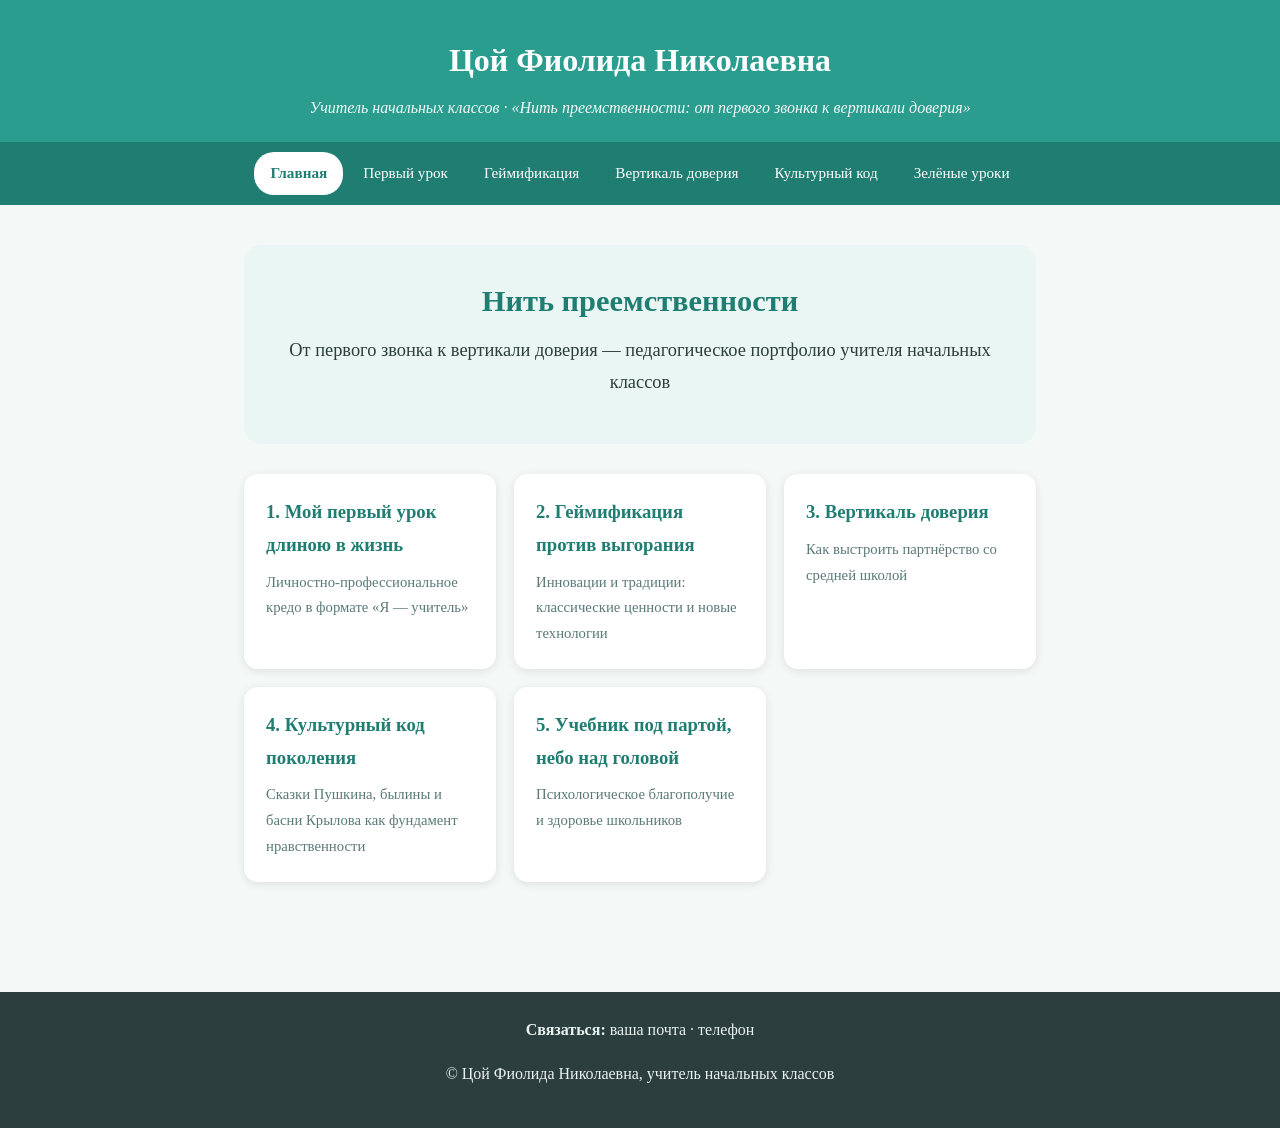
==== index.html @ 8aa5bfe3 "Add files via upload" ====
<!DOCTYPE html>
<html lang="ru">
<head>
<meta charset="utf-8">
<meta name="viewport" content="width=device-width, initial-scale=1">
<title>Главная</title>
<link rel="stylesheet" href="style.css">
</head>
<body>
<header id="top">
<h1>Цой Фиолида Николаевна</h1>
<div class="motto">Учитель начальных классов &middot; «Нить преемственности: от первого звонка к вертикали доверия»</div>
</header>
<nav>
<a href="index.html" class="active">Главная</a>
<a href="blok1.html">Первый урок</a>
<a href="blok2.html">Геймификация</a>
<a href="blok3.html">Вертикаль доверия</a>
<a href="blok4.html">Культурный код</a>
<a href="blok5.html">Зелёные уроки</a>
</nav>
<main>

<div class="hero">
<h2>Нить преемственности</h2>
<p style="font-size:1.15em">От первого звонка к вертикали доверия — педагогическое портфолио учителя начальных классов</p>
</div>
<div class="cards"><a class="card" href="blok1.html"><h3>1. Мой первый урок длиною в жизнь</h3><p>Личностно-профессиональное кредо в формате «Я — учитель»</p></a><a class="card" href="blok2.html"><h3>2. Геймификация против выгорания</h3><p>Инновации и традиции: классические ценности и новые технологии</p></a><a class="card" href="blok3.html"><h3>3. Вертикаль доверия</h3><p>Как выстроить партнёрство со средней школой</p></a><a class="card" href="blok4.html"><h3>4. Культурный код поколения</h3><p>Сказки Пушкина, былины и басни Крылова как фундамент нравственности</p></a><a class="card" href="blok5.html"><h3>5. Учебник под партой, небо над головой</h3><p>Психологическое благополучие и здоровье школьников</p></a></div>
</main>
<footer>
<p><b>Связаться:</b> ваша почта &middot; телефон</p>
<p>&copy; Цой Фиолида Николаевна, учитель начальных классов</p>
</footer>
</body>
</html>
---- style.css ----
*{margin:0;padding:0;box-sizing:border-box}
body{font-family:'Segoe UI',Georgia,serif;background:#f4f9f8;color:#2c3e3d;line-height:1.75}
header{background:#2a9d8f;color:#fff;padding:32px 24px 20px;text-align:center}
header h1{font-size:2em;margin-bottom:6px}
header .motto{font-style:italic;opacity:.95}
nav{background:#1f7d72;display:flex;flex-wrap:wrap;justify-content:center;gap:4px;padding:10px}
nav a{color:#fff;text-decoration:none;padding:8px 16px;border-radius:20px;font-size:.95em}
nav a:hover{background:#17655c}
nav a.active{background:#fff;color:#1f7d72;font-weight:600}
main{max-width:840px;margin:0 auto;padding:40px 24px}
h2{color:#1f7d72;font-size:1.9em;margin-bottom:6px}
.subtitle{color:#5a7a77;font-style:italic;margin-bottom:28px}
p{margin-bottom:16px}
blockquote{background:#eaf6f4;border-left:5px solid #2a9d8f;padding:16px 20px;margin:22px 0;border-radius:8px;font-style:italic}
.micro{background:#fdf0e6;border-left:5px solid #e76f51;padding:16px 20px;margin:22px 0;border-radius:8px}
.micro b{color:#c25432}
ul.game{list-style:none;margin:18px 0}
ul.game li{background:#fff;margin:10px 0;padding:12px 16px;border-radius:10px;box-shadow:0 1px 4px rgba(0,0,0,.08)}
.gallery{display:grid;grid-template-columns:repeat(auto-fit,minmax(220px,1fr));gap:14px;margin:24px 0}
.gallery img{width:100%;border-radius:10px;box-shadow:0 2px 8px rgba(0,0,0,.15);display:block}
.gallery figcaption{font-size:.85em;color:#5a7a77;text-align:center;margin-top:6px}
.up{display:inline-block;margin:28px 12px 10px 0;color:#2a9d8f;text-decoration:none;font-weight:600}
footer{background:#2c3e3d;color:#e8f3f1;text-align:center;padding:24px;margin-top:40px}
.cards{display:grid;grid-template-columns:repeat(auto-fit,minmax(240px,1fr));gap:18px;margin:30px 0}
.card{background:#fff;border-radius:14px;padding:22px;box-shadow:0 2px 10px rgba(0,0,0,.1);text-decoration:none;color:inherit;transition:.2s}
.card:hover{transform:translateY(-4px);box-shadow:0 6px 16px rgba(42,157,143,.25)}
.card h3{color:#1f7d72;margin-bottom:8px}
.card p{font-size:.92em;margin:0;color:#5a7a77}
.hero{background:#eaf6f4;border-radius:16px;padding:30px;text-align:center;margin-bottom:30px}
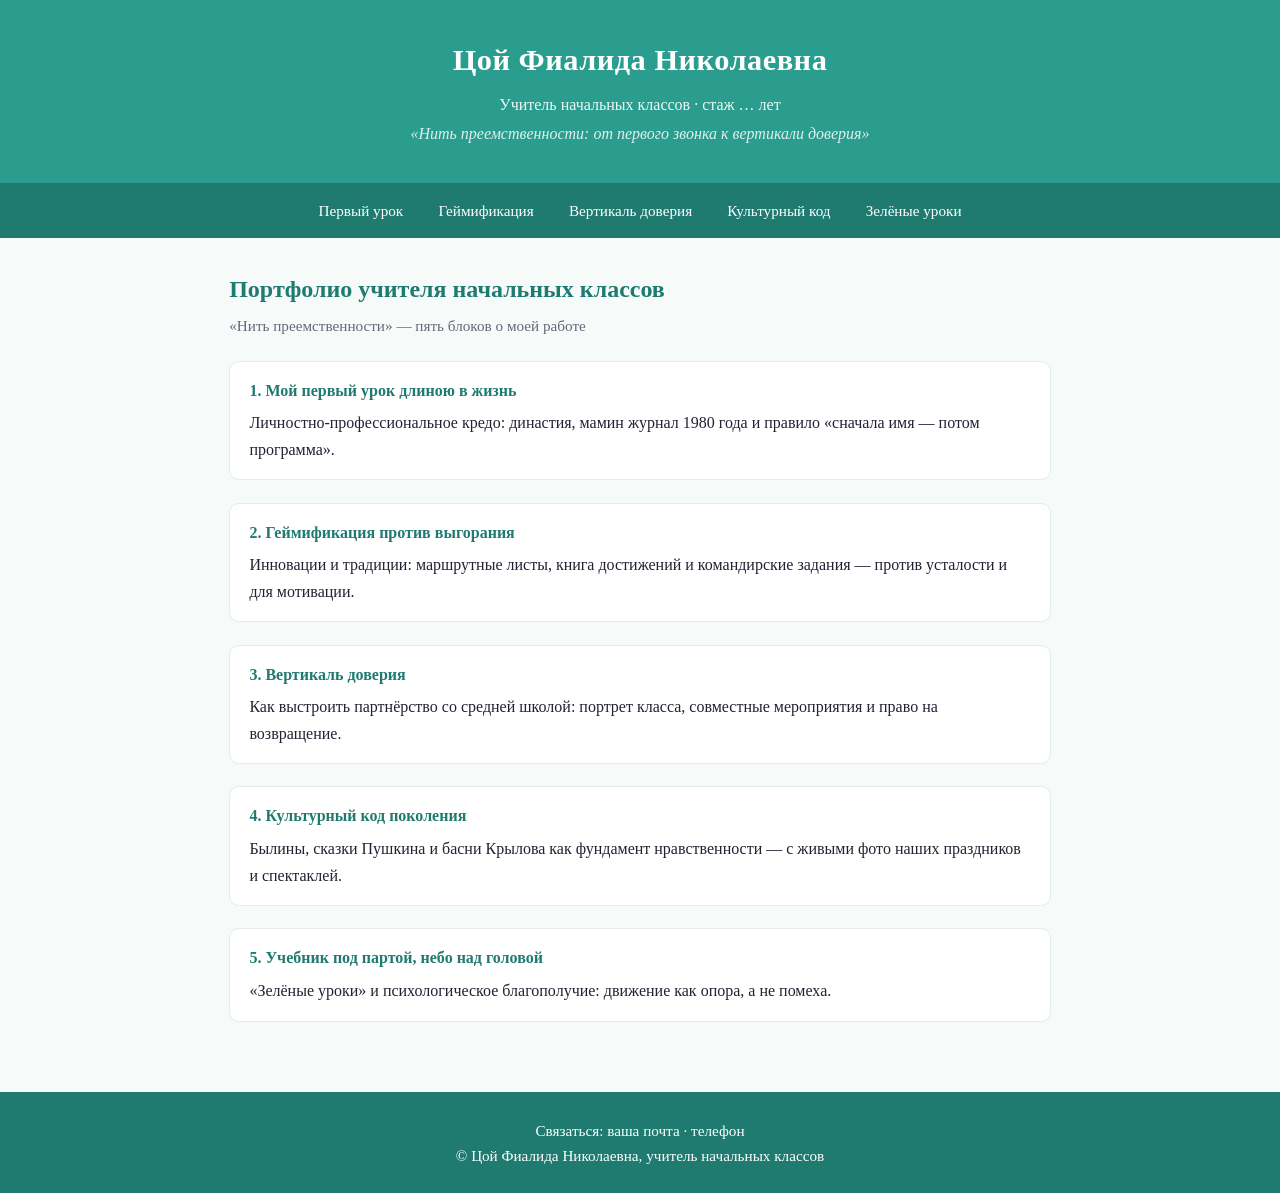
==== commit 095a0a9c: "Add files via upload" ====
--- a/index.html
+++ b/index.html
@@ -1,35 +1,22 @@
 <!DOCTYPE html>
-<html lang="ru">
-<head>
-<meta charset="utf-8">
-<meta name="viewport" content="width=device-width, initial-scale=1">
-<title>Главная</title>
-<link rel="stylesheet" href="style.css">
-</head>
-<body>
-<header id="top">
-<h1>Цой Фиолида Николаевна</h1>
-<div class="motto">Учитель начальных классов &middot; «Нить преемственности: от первого звонка к вертикали доверия»</div>
-</header>
-<nav>
-<a href="index.html" class="active">Главная</a>
-<a href="blok1.html">Первый урок</a>
-<a href="blok2.html">Геймификация</a>
-<a href="blok3.html">Вертикаль доверия</a>
-<a href="blok4.html">Культурный код</a>
-<a href="blok5.html">Зелёные уроки</a>
-</nav>
-<main>
-
-<div class="hero">
-<h2>Нить преемственности</h2>
-<p style="font-size:1.15em">От первого звонка к вертикали доверия — педагогическое портфолио учителя начальных классов</p>
-</div>
-<div class="cards"><a class="card" href="blok1.html"><h3>1. Мой первый урок длиною в жизнь</h3><p>Личностно-профессиональное кредо в формате «Я — учитель»</p></a><a class="card" href="blok2.html"><h3>2. Геймификация против выгорания</h3><p>Инновации и традиции: классические ценности и новые технологии</p></a><a class="card" href="blok3.html"><h3>3. Вертикаль доверия</h3><p>Как выстроить партнёрство со средней школой</p></a><a class="card" href="blok4.html"><h3>4. Культурный код поколения</h3><p>Сказки Пушкина, былины и басни Крылова как фундамент нравственности</p></a><a class="card" href="blok5.html"><h3>5. Учебник под партой, небо над головой</h3><p>Психологическое благополучие и здоровье школьников</p></a></div>
-</main>
-<footer>
-<p><b>Связаться:</b> ваша почта &middot; телефон</p>
-<p>&copy; Цой Фиолида Николаевна, учитель начальных классов</p>
-</footer>
-</body>
-</html>+<html lang="ru"><head><meta charset="utf-8">
+<meta name="viewport" content="width=device-width,initial-scale=1">
+<title>Портфолио — Нить преемственности</title><link rel="stylesheet" href="style.css"></head><body>
+<header class="site"><h1>Цой Фиалида Николаевна</h1>
+<p class="sub">Учитель начальных классов · стаж … лет</p>
+<p class="motto">«Нить преемственности: от первого звонка к вертикали доверия»</p></header>
+<nav class="main"><a href="blok1.html">Первый урок</a><a href="blok2.html">Геймификация</a><a href="blok3.html">Вертикаль доверия</a><a href="blok4.html">Культурный код</a><a href="blok5.html">Зелёные уроки</a></nav>
+<main><h2>Портфолио учителя начальных классов</h2>
+<h3 class="tag">«Нить преемственности» — пять блоков о моей работе</h3>
+<div class="case"><b class="t">1. Мой первый урок длиною в жизнь</b>
+Личностно-профессиональное кредо: династия, мамин журнал 1980 года и правило «сначала имя — потом программа».</div>
+<div class="case"><b class="t">2. Геймификация против выгорания</b>
+Инновации и традиции: маршрутные листы, книга достижений и командирские задания — против усталости и для мотивации.</div>
+<div class="case"><b class="t">3. Вертикаль доверия</b>
+Как выстроить партнёрство со средней школой: портрет класса, совместные мероприятия и право на возвращение.</div>
+<div class="case"><b class="t">4. Культурный код поколения</b>
+Былины, сказки Пушкина и басни Крылова как фундамент нравственности — с живыми фото наших праздников и спектаклей.</div>
+<div class="case"><b class="t">5. Учебник под партой, небо над головой</b>
+«Зелёные уроки» и психологическое благополучие: движение как опора, а не помеха.</div>
+</main></main><footer class="site">Связаться: ваша почта · телефон<br>
+© Цой Фиалида Николаевна, учитель начальных классов</footer></body></html>
--- a/style.css
+++ b/style.css
@@ -1,29 +1,28 @@
-*{margin:0;padding:0;box-sizing:border-box}
-body{font-family:'Segoe UI',Georgia,serif;background:#f4f9f8;color:#2c3e3d;line-height:1.75}
-header{background:#2a9d8f;color:#fff;padding:32px 24px 20px;text-align:center}
-header h1{font-size:2em;margin-bottom:6px}
-header .motto{font-style:italic;opacity:.95}
-nav{background:#1f7d72;display:flex;flex-wrap:wrap;justify-content:center;gap:4px;padding:10px}
-nav a{color:#fff;text-decoration:none;padding:8px 16px;border-radius:20px;font-size:.95em}
-nav a:hover{background:#17655c}
-nav a.active{background:#fff;color:#1f7d72;font-weight:600}
-main{max-width:840px;margin:0 auto;padding:40px 24px}
-h2{color:#1f7d72;font-size:1.9em;margin-bottom:6px}
-.subtitle{color:#5a7a77;font-style:italic;margin-bottom:28px}
-p{margin-bottom:16px}
-blockquote{background:#eaf6f4;border-left:5px solid #2a9d8f;padding:16px 20px;margin:22px 0;border-radius:8px;font-style:italic}
-.micro{background:#fdf0e6;border-left:5px solid #e76f51;padding:16px 20px;margin:22px 0;border-radius:8px}
-.micro b{color:#c25432}
-ul.game{list-style:none;margin:18px 0}
-ul.game li{background:#fff;margin:10px 0;padding:12px 16px;border-radius:10px;box-shadow:0 1px 4px rgba(0,0,0,.08)}
-.gallery{display:grid;grid-template-columns:repeat(auto-fit,minmax(220px,1fr));gap:14px;margin:24px 0}
-.gallery img{width:100%;border-radius:10px;box-shadow:0 2px 8px rgba(0,0,0,.15);display:block}
-.gallery figcaption{font-size:.85em;color:#5a7a77;text-align:center;margin-top:6px}
-.up{display:inline-block;margin:28px 12px 10px 0;color:#2a9d8f;text-decoration:none;font-weight:600}
-footer{background:#2c3e3d;color:#e8f3f1;text-align:center;padding:24px;margin-top:40px}
-.cards{display:grid;grid-template-columns:repeat(auto-fit,minmax(240px,1fr));gap:18px;margin:30px 0}
-.card{background:#fff;border-radius:14px;padding:22px;box-shadow:0 2px 10px rgba(0,0,0,.1);text-decoration:none;color:inherit;transition:.2s}
-.card:hover{transform:translateY(-4px);box-shadow:0 6px 16px rgba(42,157,143,.25)}
-.card h3{color:#1f7d72;margin-bottom:8px}
-.card p{font-size:.92em;margin:0;color:#5a7a77}
-.hero{background:#eaf6f4;border-radius:16px;padding:30px;text-align:center;margin-bottom:30px}
+
+:root{--teal:#2a9d8f;--teal-d:#1f7a70;--bg:#f6fbfa;--ink:#223;--acc:#e76f51}
+*{box-sizing:border-box;margin:0;padding:0}
+body{font-family:Georgia,serif;color:var(--ink);background:var(--bg);line-height:1.65}
+header.site{background:var(--teal);color:#fff;padding:2.2rem 1.2rem;text-align:center}
+header.site h1{font-size:1.9rem;letter-spacing:.5px}
+header.site p.sub{margin:.4rem 0 .2rem;opacity:.92}
+header.site p.motto{font-style:italic;opacity:.85}
+nav.main{background:var(--teal-d);display:flex;flex-wrap:wrap;justify-content:center;gap:.4rem;padding:.6rem}
+nav.main a{color:#fff;text-decoration:none;padding:.35rem .9rem;border-radius:20px;font-size:.95rem}
+nav.main a:hover,nav.main a.active{background:rgba(255,255,255,.22)}
+main{max-width:860px;margin:0 auto;padding:2rem 1.2rem 3rem}
+main h2{color:var(--teal-d);margin-bottom:.2rem}
+main h3.tag{font-weight:normal;color:#667;font-size:.95rem;margin-bottom:1.4rem}
+blockquote{border-left:4px solid var(--acc);background:#fff4ef;padding:.9rem 1.1rem;margin:1.4rem 0;border-radius:0 8px 8px 0;font-style:italic}
+.case{background:#fff;border:1px solid #e3ece9;border-radius:10px;padding:1rem 1.2rem;margin:1.4rem 0}
+.case b.t{display:block;color:var(--teal-d);margin-bottom:.4rem}
+ul.stars{list-style:none;margin:1rem 0}
+ul.stars li{padding:.3rem 0 .3rem 1.6rem;position:relative}
+ul.stars li:before{content:"★";color:var(--acc);position:absolute;left:0}
+figure{margin:1.6rem 0;text-align:center}
+figure img{max-width:100%;border-radius:10px;box-shadow:0 2px 10px rgba(0,0,0,.12)}
+figcaption{font-size:.88rem;color:#667;margin-top:.4rem}
+figure.row{display:grid;grid-template-columns:1fr 1fr;gap:.8rem}
+.up{display:block;text-align:center;margin-top:2rem;color:var(--teal-d);text-decoration:none}
+footer.site{background:var(--teal-d);color:#fff;text-align:center;padding:1.6rem 1rem;font-size:.95rem}
+footer.site a{color:#ffd9a0}
+@media(max-width:640px){figure.row{grid-template-columns:1fr}}
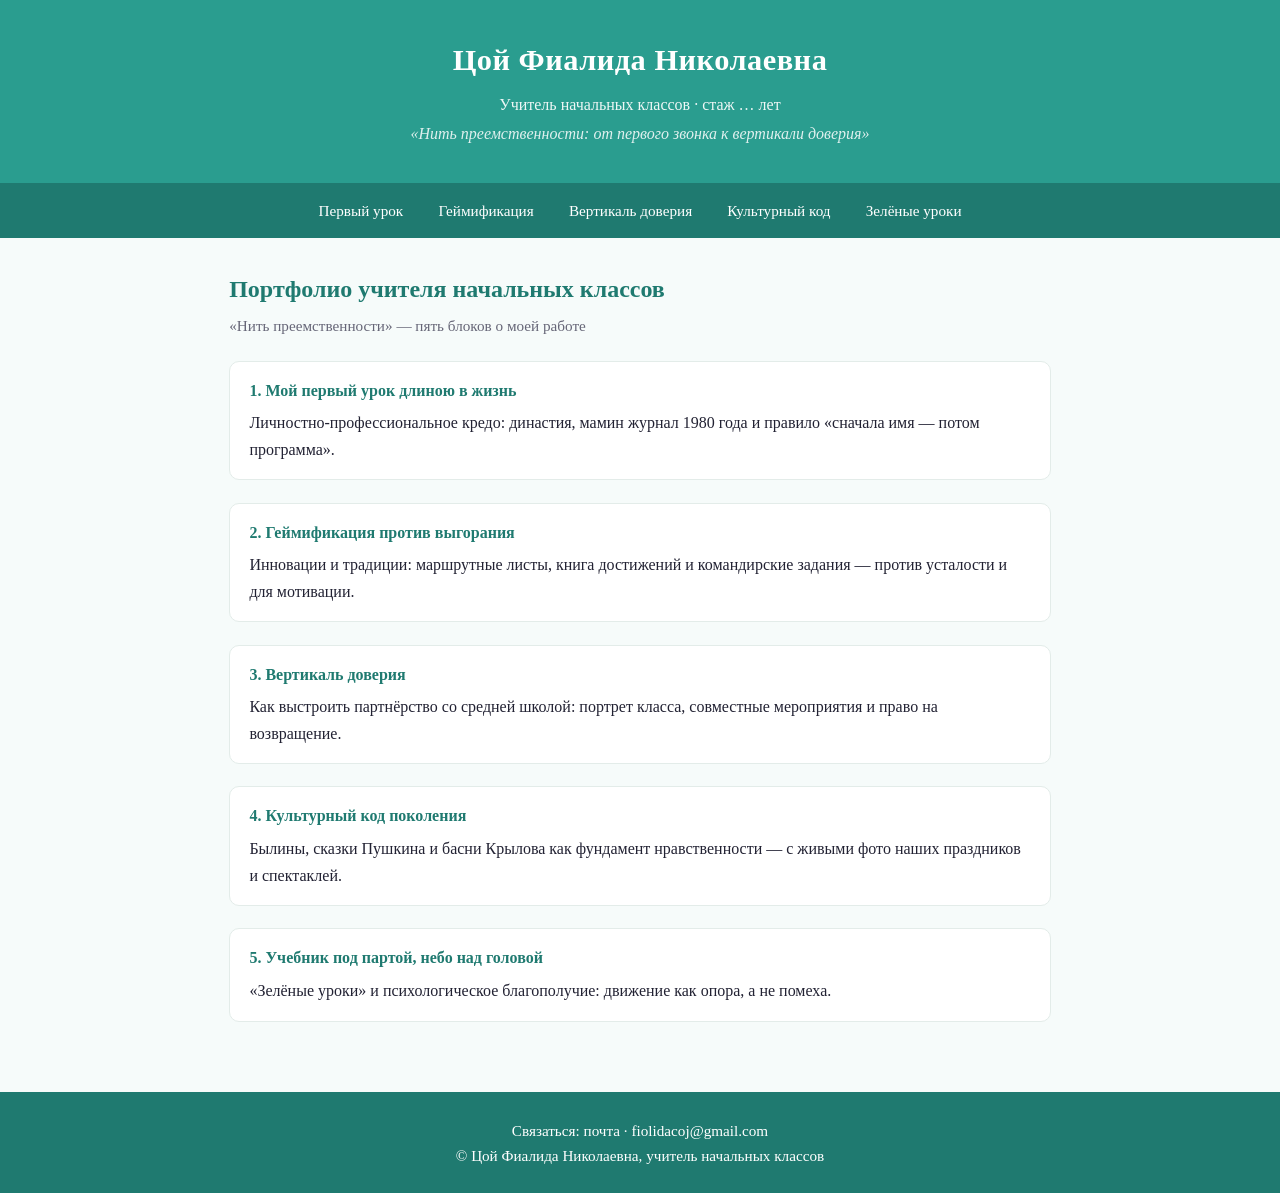
==== commit ab8eb249: "Update index.html" ====
--- a/index.html
+++ b/index.html
@@ -18,5 +18,5 @@
 Былины, сказки Пушкина и басни Крылова как фундамент нравственности — с живыми фото наших праздников и спектаклей.</div>
 <div class="case"><b class="t">5. Учебник под партой, небо над головой</b>
 «Зелёные уроки» и психологическое благополучие: движение как опора, а не помеха.</div>
-</main></main><footer class="site">Связаться: ваша почта · телефон<br>
-© Цой Фиалида Николаевна, учитель начальных классов</footer></body></html>+</main></main><footer class="site">Связаться:  почта · fiolidacoj@gmail.com<br>
+© Цой Фиалида Николаевна, учитель начальных классов</footer></body></html>
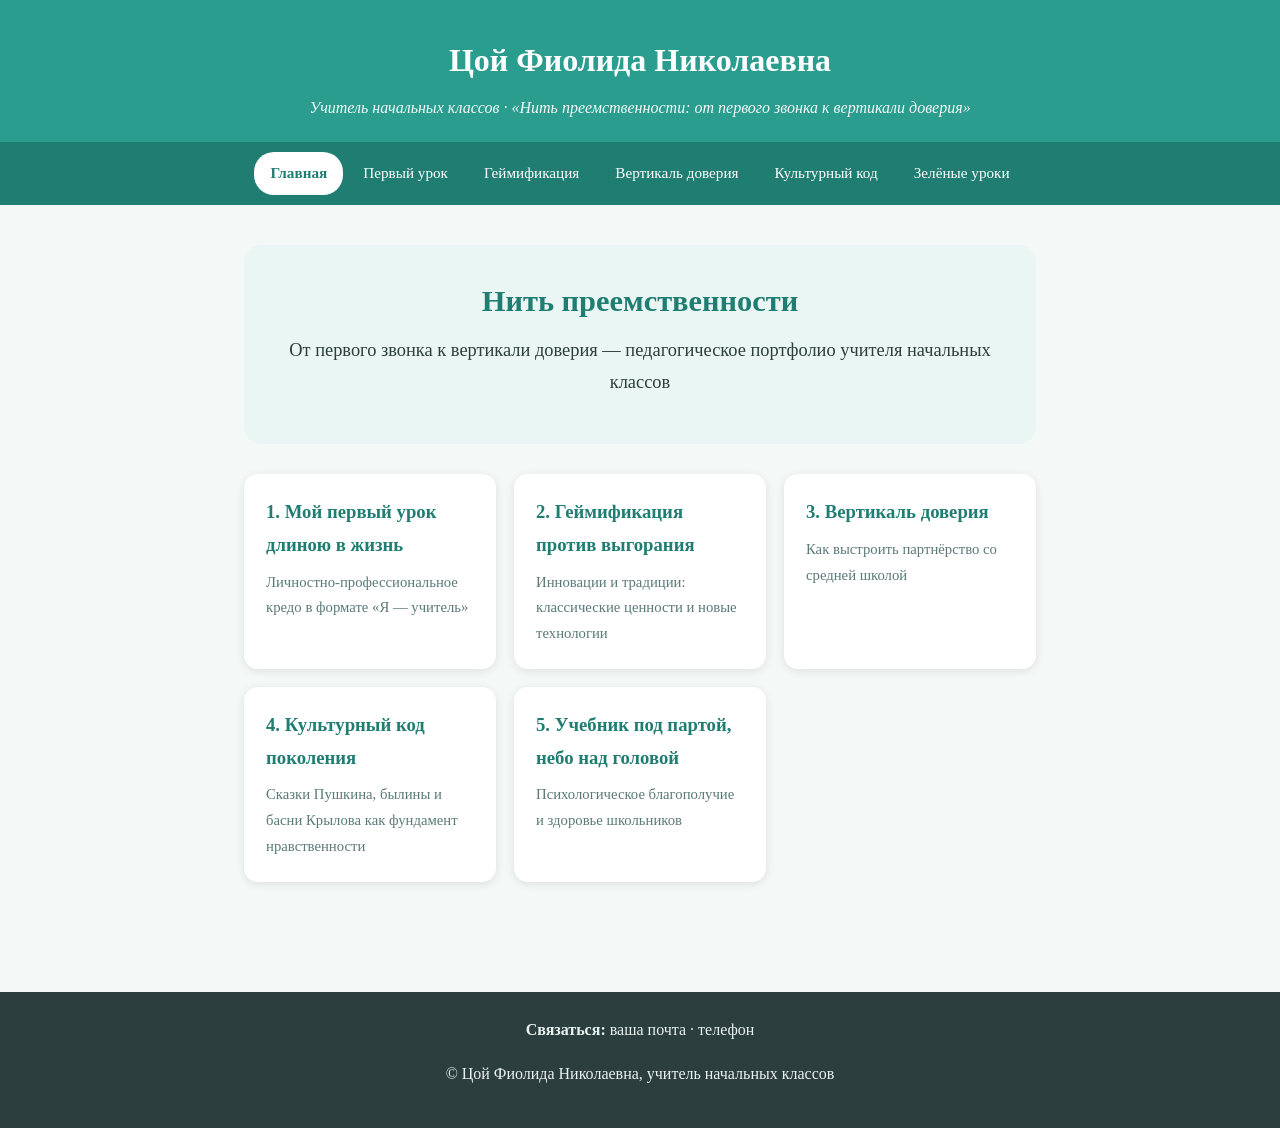
==== commit 1c6d8dd5: "Add files via upload" ====
--- a/index.html
+++ b/index.html
@@ -1,22 +1,35 @@
 <!DOCTYPE html>
-<html lang="ru"><head><meta charset="utf-8">
-<meta name="viewport" content="width=device-width,initial-scale=1">
-<title>Портфолио — Нить преемственности</title><link rel="stylesheet" href="style.css"></head><body>
-<header class="site"><h1>Цой Фиалида Николаевна</h1>
-<p class="sub">Учитель начальных классов · стаж … лет</p>
-<p class="motto">«Нить преемственности: от первого звонка к вертикали доверия»</p></header>
-<nav class="main"><a href="blok1.html">Первый урок</a><a href="blok2.html">Геймификация</a><a href="blok3.html">Вертикаль доверия</a><a href="blok4.html">Культурный код</a><a href="blok5.html">Зелёные уроки</a></nav>
-<main><h2>Портфолио учителя начальных классов</h2>
-<h3 class="tag">«Нить преемственности» — пять блоков о моей работе</h3>
-<div class="case"><b class="t">1. Мой первый урок длиною в жизнь</b>
-Личностно-профессиональное кредо: династия, мамин журнал 1980 года и правило «сначала имя — потом программа».</div>
-<div class="case"><b class="t">2. Геймификация против выгорания</b>
-Инновации и традиции: маршрутные листы, книга достижений и командирские задания — против усталости и для мотивации.</div>
-<div class="case"><b class="t">3. Вертикаль доверия</b>
-Как выстроить партнёрство со средней школой: портрет класса, совместные мероприятия и право на возвращение.</div>
-<div class="case"><b class="t">4. Культурный код поколения</b>
-Былины, сказки Пушкина и басни Крылова как фундамент нравственности — с живыми фото наших праздников и спектаклей.</div>
-<div class="case"><b class="t">5. Учебник под партой, небо над головой</b>
-«Зелёные уроки» и психологическое благополучие: движение как опора, а не помеха.</div>
-</main></main><footer class="site">Связаться:  почта · fiolidacoj@gmail.com<br>
-© Цой Фиалида Николаевна, учитель начальных классов</footer></body></html>
+<html lang="ru">
+<head>
+<meta charset="utf-8">
+<meta name="viewport" content="width=device-width, initial-scale=1">
+<title>Главная</title>
+<link rel="stylesheet" href="style.css">
+</head>
+<body>
+<header id="top">
+<h1>Цой Фиолида Николаевна</h1>
+<div class="motto">Учитель начальных классов &middot; «Нить преемственности: от первого звонка к вертикали доверия»</div>
+</header>
+<nav>
+<a href="index.html" class="active">Главная</a>
+<a href="blok1.html">Первый урок</a>
+<a href="blok2.html">Геймификация</a>
+<a href="blok3.html">Вертикаль доверия</a>
+<a href="blok4.html">Культурный код</a>
+<a href="blok5.html">Зелёные уроки</a>
+</nav>
+<main>
+
+<div class="hero">
+<h2>Нить преемственности</h2>
+<p style="font-size:1.15em">От первого звонка к вертикали доверия — педагогическое портфолио учителя начальных классов</p>
+</div>
+<div class="cards"><a class="card" href="blok1.html"><h3>1. Мой первый урок длиною в жизнь</h3><p>Личностно-профессиональное кредо в формате «Я — учитель»</p></a><a class="card" href="blok2.html"><h3>2. Геймификация против выгорания</h3><p>Инновации и традиции: классические ценности и новые технологии</p></a><a class="card" href="blok3.html"><h3>3. Вертикаль доверия</h3><p>Как выстроить партнёрство со средней школой</p></a><a class="card" href="blok4.html"><h3>4. Культурный код поколения</h3><p>Сказки Пушкина, былины и басни Крылова как фундамент нравственности</p></a><a class="card" href="blok5.html"><h3>5. Учебник под партой, небо над головой</h3><p>Психологическое благополучие и здоровье школьников</p></a></div>
+</main>
+<footer>
+<p><b>Связаться:</b> ваша почта &middot; телефон</p>
+<p>&copy; Цой Фиолида Николаевна, учитель начальных классов</p>
+</footer>
+</body>
+</html>
--- a/style.css
+++ b/style.css
@@ -1,28 +1,29 @@
-
-:root{--teal:#2a9d8f;--teal-d:#1f7a70;--bg:#f6fbfa;--ink:#223;--acc:#e76f51}
-*{box-sizing:border-box;margin:0;padding:0}
-body{font-family:Georgia,serif;color:var(--ink);background:var(--bg);line-height:1.65}
-header.site{background:var(--teal);color:#fff;padding:2.2rem 1.2rem;text-align:center}
-header.site h1{font-size:1.9rem;letter-spacing:.5px}
-header.site p.sub{margin:.4rem 0 .2rem;opacity:.92}
-header.site p.motto{font-style:italic;opacity:.85}
-nav.main{background:var(--teal-d);display:flex;flex-wrap:wrap;justify-content:center;gap:.4rem;padding:.6rem}
-nav.main a{color:#fff;text-decoration:none;padding:.35rem .9rem;border-radius:20px;font-size:.95rem}
-nav.main a:hover,nav.main a.active{background:rgba(255,255,255,.22)}
-main{max-width:860px;margin:0 auto;padding:2rem 1.2rem 3rem}
-main h2{color:var(--teal-d);margin-bottom:.2rem}
-main h3.tag{font-weight:normal;color:#667;font-size:.95rem;margin-bottom:1.4rem}
-blockquote{border-left:4px solid var(--acc);background:#fff4ef;padding:.9rem 1.1rem;margin:1.4rem 0;border-radius:0 8px 8px 0;font-style:italic}
-.case{background:#fff;border:1px solid #e3ece9;border-radius:10px;padding:1rem 1.2rem;margin:1.4rem 0}
-.case b.t{display:block;color:var(--teal-d);margin-bottom:.4rem}
-ul.stars{list-style:none;margin:1rem 0}
-ul.stars li{padding:.3rem 0 .3rem 1.6rem;position:relative}
-ul.stars li:before{content:"★";color:var(--acc);position:absolute;left:0}
-figure{margin:1.6rem 0;text-align:center}
-figure img{max-width:100%;border-radius:10px;box-shadow:0 2px 10px rgba(0,0,0,.12)}
-figcaption{font-size:.88rem;color:#667;margin-top:.4rem}
-figure.row{display:grid;grid-template-columns:1fr 1fr;gap:.8rem}
-.up{display:block;text-align:center;margin-top:2rem;color:var(--teal-d);text-decoration:none}
-footer.site{background:var(--teal-d);color:#fff;text-align:center;padding:1.6rem 1rem;font-size:.95rem}
-footer.site a{color:#ffd9a0}
-@media(max-width:640px){figure.row{grid-template-columns:1fr}}
+*{margin:0;padding:0;box-sizing:border-box}
+body{font-family:'Segoe UI',Georgia,serif;background:#f4f9f8;color:#2c3e3d;line-height:1.75}
+header{background:#2a9d8f;color:#fff;padding:32px 24px 20px;text-align:center}
+header h1{font-size:2em;margin-bottom:6px}
+header .motto{font-style:italic;opacity:.95}
+nav{background:#1f7d72;display:flex;flex-wrap:wrap;justify-content:center;gap:4px;padding:10px}
+nav a{color:#fff;text-decoration:none;padding:8px 16px;border-radius:20px;font-size:.95em}
+nav a:hover{background:#17655c}
+nav a.active{background:#fff;color:#1f7d72;font-weight:600}
+main{max-width:840px;margin:0 auto;padding:40px 24px}
+h2{color:#1f7d72;font-size:1.9em;margin-bottom:6px}
+.subtitle{color:#5a7a77;font-style:italic;margin-bottom:28px}
+p{margin-bottom:16px}
+blockquote{background:#eaf6f4;border-left:5px solid #2a9d8f;padding:16px 20px;margin:22px 0;border-radius:8px;font-style:italic}
+.micro{background:#fdf0e6;border-left:5px solid #e76f51;padding:16px 20px;margin:22px 0;border-radius:8px}
+.micro b{color:#c25432}
+ul.game{list-style:none;margin:18px 0}
+ul.game li{background:#fff;margin:10px 0;padding:12px 16px;border-radius:10px;box-shadow:0 1px 4px rgba(0,0,0,.08)}
+.gallery{display:grid;grid-template-columns:repeat(auto-fit,minmax(220px,1fr));gap:14px;margin:24px 0}
+.gallery img{width:100%;border-radius:10px;box-shadow:0 2px 8px rgba(0,0,0,.15);display:block}
+.gallery figcaption{font-size:.85em;color:#5a7a77;text-align:center;margin-top:6px}
+.up{display:inline-block;margin:28px 12px 10px 0;color:#2a9d8f;text-decoration:none;font-weight:600}
+footer{background:#2c3e3d;color:#e8f3f1;text-align:center;padding:24px;margin-top:40px}
+.cards{display:grid;grid-template-columns:repeat(auto-fit,minmax(240px,1fr));gap:18px;margin:30px 0}
+.card{background:#fff;border-radius:14px;padding:22px;box-shadow:0 2px 10px rgba(0,0,0,.1);text-decoration:none;color:inherit;transition:.2s}
+.card:hover{transform:translateY(-4px);box-shadow:0 6px 16px rgba(42,157,143,.25)}
+.card h3{color:#1f7d72;margin-bottom:8px}
+.card p{font-size:.92em;margin:0;color:#5a7a77}
+.hero{background:#eaf6f4;border-radius:16px;padding:30px;text-align:center;margin-bottom:30px}
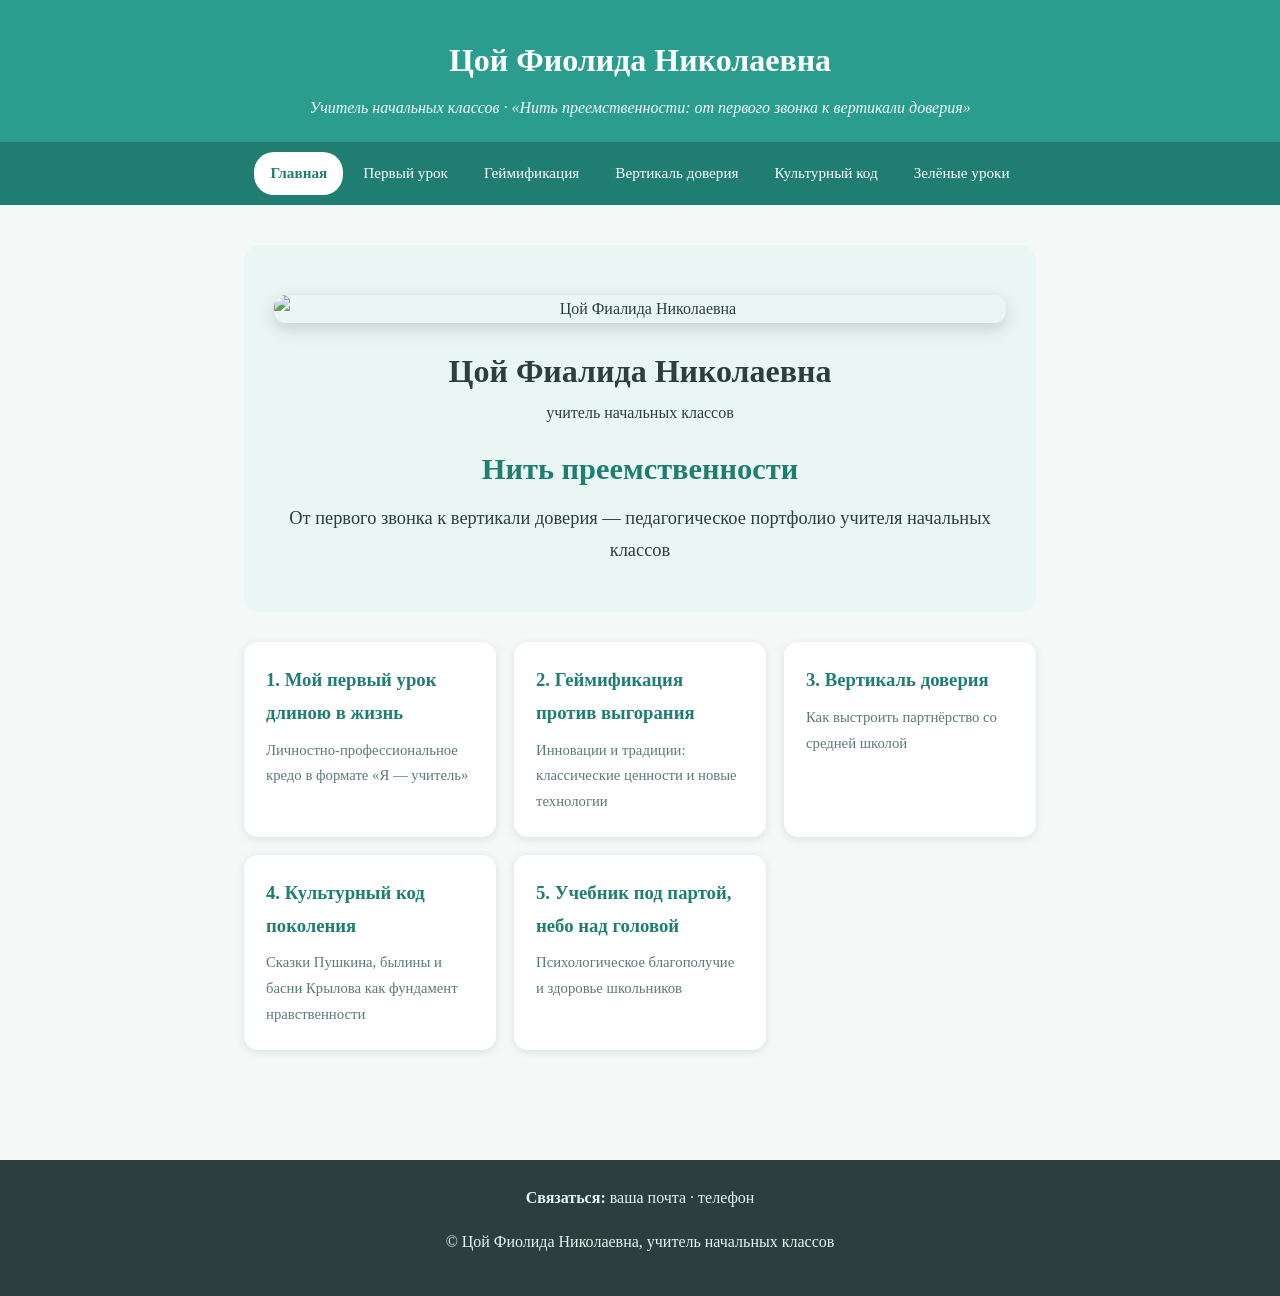
==== commit 5ce1351a: "Update index.html" ====
--- a/index.html
+++ b/index.html
@@ -20,8 +20,14 @@
 <a href="blok5.html">Зелёные уроки</a>
 </nav>
 <main>
-
 <div class="hero">
+  <div class="author">
+  <img src="img/teacher.jpg" alt="Цой Фиалида Николаевна">
+  <div>
+    <h1>Цой Фиалида Николаевна</h1>
+    <p>учитель начальных классов</p>
+  </div>
+</div>
 <h2>Нить преемственности</h2>
 <p style="font-size:1.15em">От первого звонка к вертикали доверия — педагогическое портфолио учителя начальных классов</p>
 </div>
@@ -32,4 +38,4 @@
 <p>&copy; Цой Фиолида Николаевна, учитель начальных классов</p>
 </footer>
 </body>
-</html>+</html>
--- a/style.css
+++ b/style.css
@@ -27,3 +27,26 @@
 .card h3{color:#1f7d72;margin-bottom:8px}
 .card p{font-size:.92em;margin:0;color:#5a7a77}
 .hero{background:#eaf6f4;border-radius:16px;padding:30px;text-align:center;margin-bottom:30px}
+/* Аккуратные фотографии */
+img {
+  max-width: 100%;
+  height: auto;
+  display: block;
+  margin: 20px auto;
+  border-radius: 12px;
+  box-shadow: 0 6px 18px rgba(0, 0, 0, 0.15);
+}
+
+.photo,
+.content img,
+figure img {
+ .photo,
+.content img,
+figure img {
+  width: 50%;
+  max-width: 460px;
+}
+.gallery img {
+  width: 70%;
+  max-width: 640px;
+}
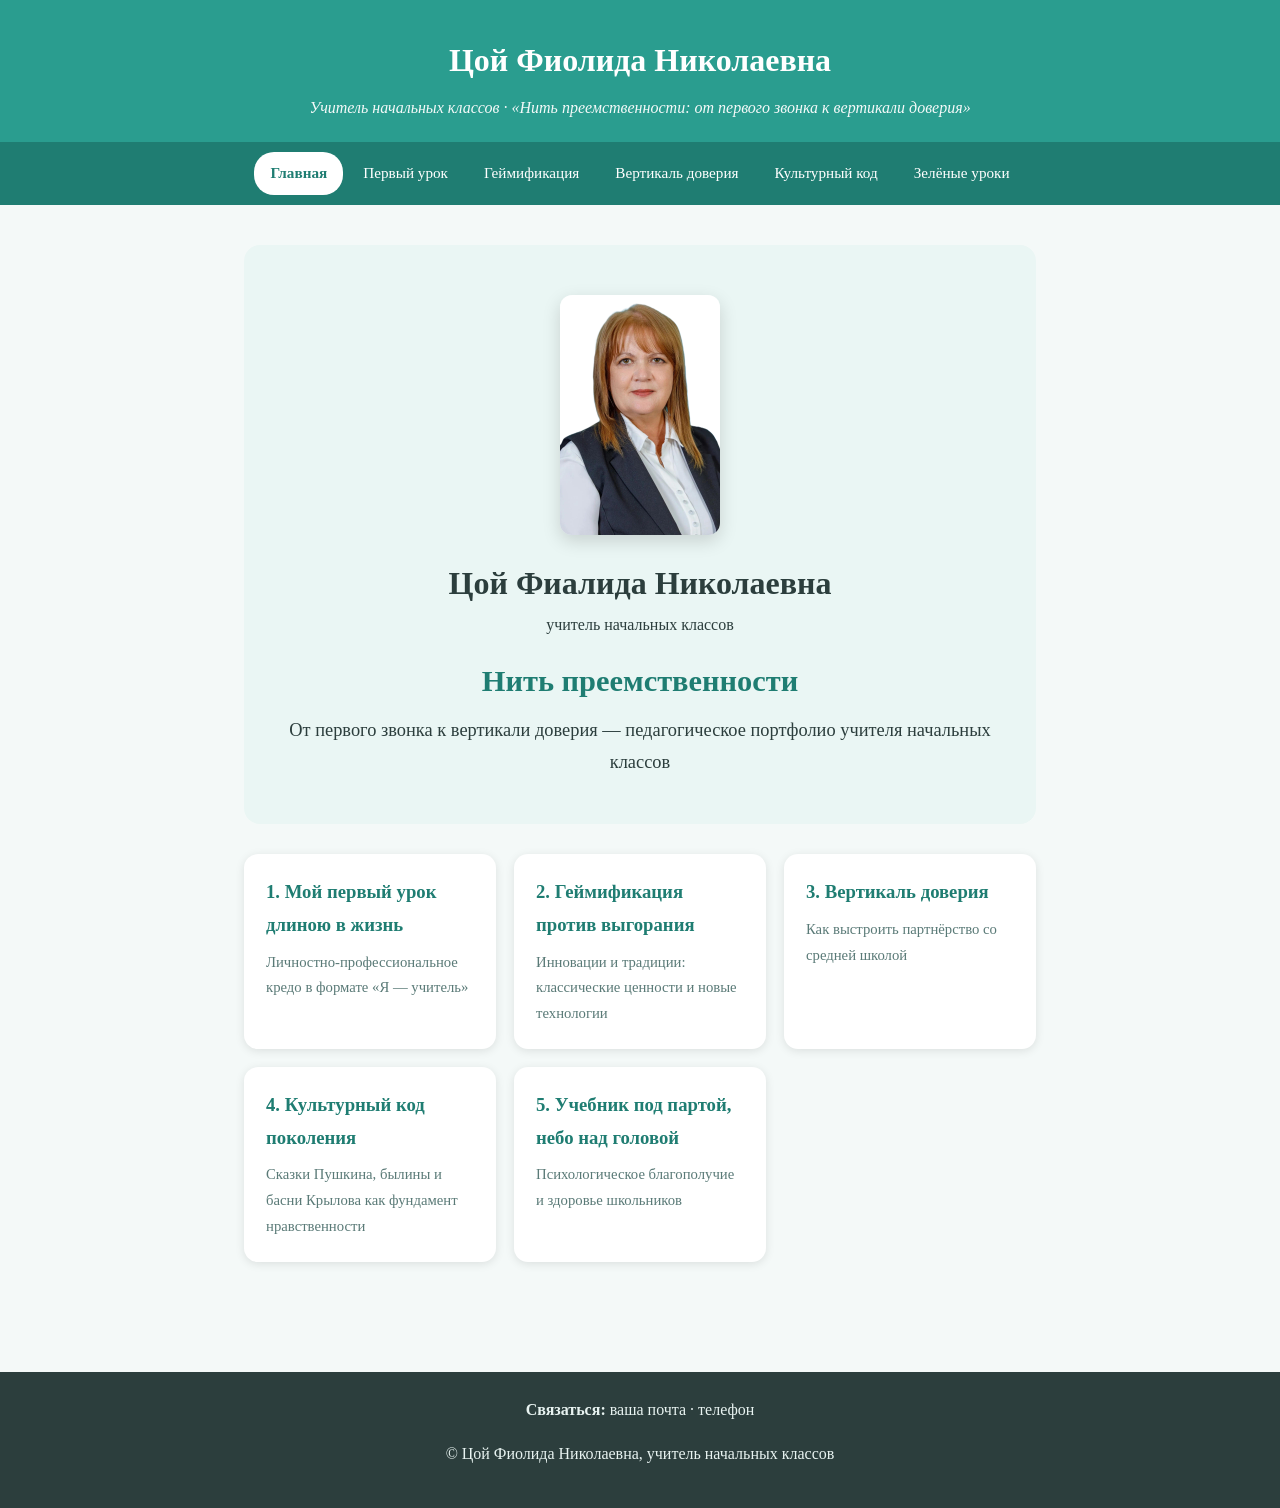
==== commit e558a967: "Update index.html" ====
--- a/index.html
+++ b/index.html
@@ -21,8 +21,8 @@
 </nav>
 <main>
 <div class="hero">
-  <div class="author">
-  <img src="img/teacher.jpg" alt="Цой Фиалида Николаевна">
+   <div class="author">
+  <img src="img/teacher.jpg" alt="Цой Фиалида Николаевна" width="160" height="130">
   <div>
     <h1>Цой Фиалида Николаевна</h1>
     <p>учитель начальных классов</p>
--- a/style.css
+++ b/style.css
@@ -50,3 +50,42 @@
   width: 70%;
   max-width: 640px;
 }
+/* Портрет автора */
+.author {
+  display: flex;
+  align-items: center;
+  gap: 28px;
+  background: #ffffff;
+  padding: 24px;
+  border-radius: 16px;
+  box-shadow: 0 8px 22px rgba(0, 0, 0, 0.10);
+  margin-bottom: 30px;
+}
+
+.author img {
+  width: 170px;
+  height: 170px;
+  border-radius: 50%;
+  object-fit: cover;
+  border: 4px solid #2a9d8f;
+  margin: 0;
+  box-shadow: none;
+  flex-shrink: 0;
+}
+
+.author h1 {
+  margin: 0 0 6px 0;
+  font-size: 1.9em;
+}
+
+.author p {
+  margin: 0;
+  color: #6c757d;
+  font-style: italic;
+}
+/* Портрет нужного размера */
+div.author > img {
+  width: 130px !important;
+  height: 130px !important;
+  max-width: none !important;
+}
